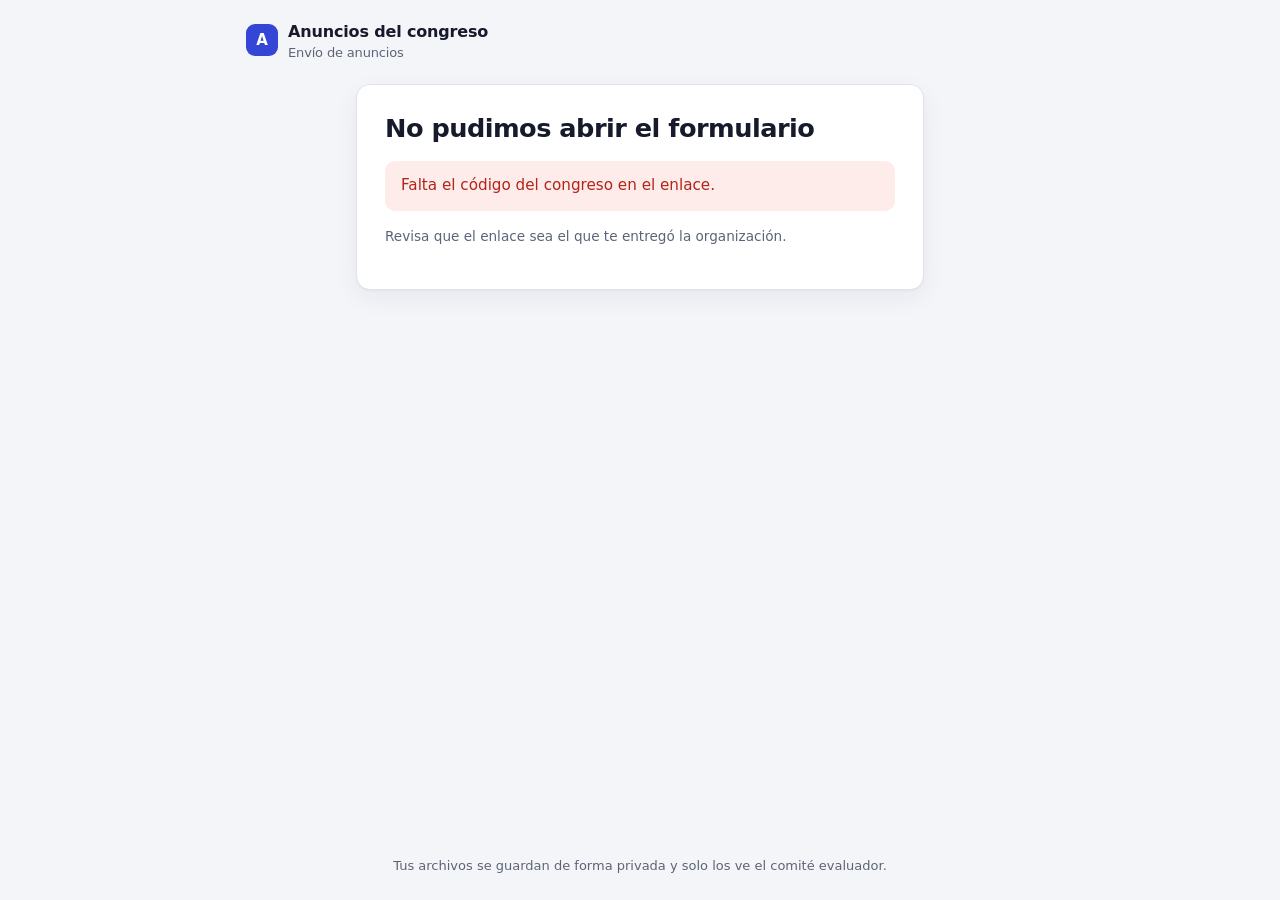
==== index.html @ 56f19eae "Página de envío y panel de evaluación Co-Authored-By: Claude Opus 5.5 <noreply@anthropic.com>" ====
<!DOCTYPE html>
<html lang="es">
<head>
  <meta charset="utf-8">
  <meta name="viewport" content="width=device-width, initial-scale=1">
  <meta http-equiv="Content-Security-Policy" content="default-src 'self'; script-src 'self'; style-src 'self' https://fonts.googleapis.com; font-src https://fonts.gstatic.com; connect-src https://script.google.com https://script.googleusercontent.com; img-src 'self' data:; base-uri 'none'; form-action 'none'">
  <meta name="referrer" content="no-referrer">
  <title>Envío de anuncios</title>
  <link rel="preconnect" href="https://fonts.googleapis.com">
  <link rel="preconnect" href="https://fonts.gstatic.com" crossorigin>
  <link href="https://fonts.googleapis.com/css2?family=Inter:wght@400;500;600;700&display=swap" rel="stylesheet">
  <link rel="stylesheet" href="styles.css">
</head>
<body>
  <header class="top">
    <div class="logo" data-inicial aria-hidden="true"></div>
    <div class="marca"><span data-marca></span><small>Envío de anuncios</small></div>
  </header>

  <main class="angosto">
    <div class="card">
      <div id="cargando" class="cargando"><div class="spinner"></div> Cargando…</div>
      <div id="error-inicial" hidden>
        <h1>No pudimos abrir el formulario</h1>
        <p class="msg err" id="error-inicial-texto"></p>
        <p class="hint">Revisa que el enlace sea el que te entregó la organización.</p>
      </div>

      <form id="form" hidden novalidate>
        <div class="etiqueta" id="congreso-codigo"></div>
        <h1 id="congreso-nombre"></h1>
        <p class="sub">Completa tus datos y sube el archivo de tu anuncio. Recibirás una confirmación por email.</p>

        <div class="campo">
          <label for="nombre">Nombre o empresa</label>
          <input type="text" id="nombre" maxlength="120" required autocomplete="organization">
        </div>
        <div class="campo">
          <label for="email">Email de contacto</label>
          <input type="email" id="email" maxlength="160" required autocomplete="email" inputmode="email">
        </div>
        <div class="campo">
          <label for="titulo">Título del anuncio</label>
          <input type="text" id="titulo" maxlength="200" required>
        </div>

        <!-- Campo trampa contra robots: las personas no lo ven -->
        <div class="trampa" aria-hidden="true">
          <label for="web">No llenar</label>
          <input type="text" id="web" tabindex="-1" autocomplete="off">
        </div>

        <div class="campo">
          <span class="label" id="archivo-label">Archivo del anuncio</span>
          <div class="zona" id="zona">
            <input type="file" id="archivo" aria-labelledby="archivo-label" required>
            <svg class="icono" viewBox="0 0 24 24" fill="none" stroke="currentColor" stroke-width="1.8" stroke-linecap="round" stroke-linejoin="round" aria-hidden="true">
              <path d="M12 16V4M7 9l5-5 5 5"/><path d="M20 16v2a2 2 0 0 1-2 2H6a2 2 0 0 1-2-2v-2"/>
            </svg>
            <div id="zona-texto">
              <div class="principal">Arrastra tu archivo aquí o haz clic para elegirlo</div>
              <div class="hint" id="formatos"></div>
            </div>
          </div>
        </div>

        <button class="btn bloque" type="submit" id="enviar">Enviar anuncio</button>

        <div class="progreso" id="progreso" hidden>
          <div class="barra"><div id="barra"></div></div>
          <div class="estado"><span id="estado">Preparando…</span><span id="porcentaje"></span></div>
        </div>
        <div class="msg err" id="error" role="alert" hidden></div>
      </form>

      <div id="exito" class="exito" hidden>
        <div class="check" aria-hidden="true">
          <svg width="28" height="28" viewBox="0 0 24 24" fill="none" stroke="currentColor" stroke-width="2.4" stroke-linecap="round" stroke-linejoin="round"><path d="M5 12.5l4.5 4.5L19 7.5"/></svg>
        </div>
        <h1>¡Anuncio recibido!</h1>
        <p class="sub">Tu código de envío es</p>
        <div class="codigo" id="codigo"></div>
        <p class="sub">Te enviamos una confirmación a <b id="exito-email"></b>.<br>Guarda este código para cualquier consulta.</p>
        <button class="btn sec" type="button" id="otro">Enviar otro anuncio</button>
      </div>
    </div>
  </main>

  <footer class="pie">Tus archivos se guardan de forma privada y solo los ve el comité evaluador.</footer>

  <script src="config.js"></script>
  <script src="api.js"></script>
  <script src="envio.js"></script>
</body>
</html>
---- styles.css ----
/* Estilos compartidos. Para adaptar a la marca de la empresa, cambia los colores de :root. */
:root {
  --bg: #f4f5f9;
  --surface: #ffffff;
  --surface-2: #f8f9fc;
  --ink: #161a2b;
  --muted: #5d6478;
  --line: #e1e4ee;
  --accent: #3446d6;
  --accent-ink: #ffffff;
  --accent-soft: #eceffd;
  --ok: #157a45;
  --ok-soft: #e3f6eb;
  --warn: #8a5a00;
  --warn-soft: #fdf3dc;
  --err: #b42318;
  --err-soft: #fdecea;
  --shadow: 0 1px 2px rgba(22, 26, 43, .04), 0 8px 24px rgba(22, 26, 43, .06);
  --radius: 14px;
  color-scheme: light;
}
@media (prefers-color-scheme: dark) {
  :root {
    --bg: #0f1220;
    --surface: #171b2e;
    --surface-2: #1d2238;
    --ink: #eef0f8;
    --muted: #a3a9be;
    --line: #2b3150;
    --accent: #7c8cff;
    --accent-ink: #0f1220;
    --accent-soft: #232a4d;
    --ok: #5fd39a;
    --ok-soft: #173326;
    --warn: #f2c25c;
    --warn-soft: #362b12;
    --err: #ff8a80;
    --err-soft: #3a1c1c;
    --shadow: 0 1px 2px rgba(0, 0, 0, .3), 0 8px 24px rgba(0, 0, 0, .25);
    color-scheme: dark;
  }
}

* { box-sizing: border-box; }
html, body { margin: 0; }
body {
  background: var(--bg);
  color: var(--ink);
  font: 16px/1.55 "Inter", system-ui, -apple-system, "Segoe UI", Roboto, sans-serif;
  -webkit-font-smoothing: antialiased;
  min-height: 100vh;
  display: flex;
  flex-direction: column;
}
a { color: var(--accent); }
[hidden] { display: none !important; }

/* Encabezado y pie */
.top {
  display: flex; align-items: center; gap: 10px;
  max-width: 820px; width: 100%; margin: 0 auto; padding: 20px 16px 0;
}
.logo {
  width: 32px; height: 32px; border-radius: 9px; background: var(--accent);
  display: grid; place-items: center; color: var(--accent-ink); font-weight: 700; font-size: 15px;
}
.marca { font-weight: 600; letter-spacing: -.01em; }
.marca small { display: block; font-weight: 400; color: var(--muted); font-size: 13px; line-height: 1.2; }
main { max-width: 820px; width: 100%; margin: 0 auto; padding: 24px 16px 48px; flex: 1; }
main.angosto { max-width: 600px; }
.pie { text-align: center; color: var(--muted); font-size: 13px; padding: 0 16px 24px; }

/* Tarjetas y textos */
.card {
  background: var(--surface); border: 1px solid var(--line); border-radius: var(--radius);
  box-shadow: var(--shadow); padding: 28px;
}
@media (max-width: 520px) { .card { padding: 20px; } }
h1 { font-size: 1.6rem; line-height: 1.25; letter-spacing: -.02em; margin: 0 0 6px; }
h2 { font-size: 1.25rem; letter-spacing: -.01em; margin: 0 0 4px; }
.sub { color: var(--muted); margin: 0; }
.etiqueta { font-size: .78rem; font-weight: 600; color: var(--muted); letter-spacing: .06em; text-transform: uppercase; }

/* Formularios */
.campo { margin-top: 18px; }
.campo label, .campo .label { display: block; font-weight: 600; font-size: .95rem; margin-bottom: 6px; }
input[type=text], input[type=email], input[type=number], textarea {
  width: 100%; padding: 11px 13px; border: 1px solid var(--line); border-radius: 10px;
  background: var(--surface-2); color: var(--ink); font: inherit; transition: border-color .15s, box-shadow .15s;
}
input:focus, textarea:focus { outline: none; border-color: var(--accent); box-shadow: 0 0 0 3px var(--accent-soft); }
textarea { min-height: 96px; resize: vertical; }
.hint { color: var(--muted); font-size: .85rem; margin-top: 6px; }
.trampa { position: absolute; left: -10000px; width: 1px; height: 1px; overflow: hidden; }

.btn {
  display: inline-flex; align-items: center; justify-content: center; gap: 8px;
  padding: 12px 18px; border-radius: 10px; border: 1px solid transparent;
  background: var(--accent); color: var(--accent-ink); font: inherit; font-weight: 600; cursor: pointer;
  transition: filter .15s, transform .05s;
}
.btn:hover { filter: brightness(1.06); }
.btn:active { transform: translateY(1px); }
.btn:disabled { opacity: .5; cursor: default; filter: none; transform: none; }
.btn.bloque { width: 100%; margin-top: 24px; }
.btn.sec { background: transparent; color: var(--accent); border-color: var(--line); }
.enlace-btn { background: none; border: 0; padding: 0; color: var(--accent); font: inherit; font-weight: 600; cursor: pointer; }

/* Zona para soltar archivos */
.zona {
  position: relative; border: 2px dashed var(--line); border-radius: 12px; background: var(--surface-2);
  padding: 26px 16px; text-align: center; cursor: pointer; transition: border-color .15s, background .15s;
}
.zona:hover, .zona.activa { border-color: var(--accent); background: var(--accent-soft); }
.zona input { position: absolute; inset: 0; opacity: 0; cursor: pointer; }
.zona .icono { width: 36px; height: 36px; margin: 0 auto 8px; color: var(--accent); }
.zona .principal { font-weight: 600; }
.zona .archivo { font-weight: 600; word-break: break-all; }

/* Progreso */
.barra { height: 8px; border-radius: 99px; background: var(--accent-soft); overflow: hidden; }
.barra > div { height: 100%; width: 0; background: var(--accent); border-radius: 99px; transition: width .35s ease; }
.progreso { margin-top: 20px; }
.progreso .estado { display: flex; justify-content: space-between; font-size: .88rem; color: var(--muted); margin-top: 8px; }

/* Mensajes */
.msg { padding: 13px 16px; border-radius: 10px; margin-top: 16px; font-size: .95rem; }
.msg.err { background: var(--err-soft); color: var(--err); }
.msg.ok { background: var(--ok-soft); color: var(--ok); }
.msg.warn { background: var(--warn-soft); color: var(--warn); }
.cargando { display: flex; align-items: center; justify-content: center; gap: 10px; color: var(--muted); padding: 48px 0; }
.spinner { width: 18px; height: 18px; border-radius: 50%; border: 2px solid var(--line); border-top-color: var(--accent);
           animation: girar .8s linear infinite; }
@keyframes girar { to { transform: rotate(360deg); } }

/* Éxito */
.exito { text-align: center; padding: 8px 0; }
.exito .check { width: 56px; height: 56px; border-radius: 50%; background: var(--ok-soft); color: var(--ok);
                display: grid; place-items: center; margin: 0 auto 14px; }
.codigo { display: inline-block; font-size: 1.7rem; font-weight: 700; letter-spacing: .05em; padding: 10px 18px;
          border-radius: 10px; background: var(--surface-2); border: 1px solid var(--line); margin: 14px 0; }

#otro { margin-top: 20px; }

/* Panel de evaluación */
.cabecera { display: flex; justify-content: space-between; align-items: flex-end; gap: 16px; flex-wrap: wrap; margin-bottom: 20px; }
.avance { min-width: 200px; font-size: .9rem; color: var(--muted); }
.avance .barra { margin-top: 6px; }
.lista { display: grid; gap: 10px; }
.item {
  display: flex; justify-content: space-between; align-items: center; gap: 14px; width: 100%; text-align: left;
  background: var(--surface); border: 1px solid var(--line); border-radius: 12px; padding: 16px 18px;
  font: inherit; color: inherit; cursor: pointer; box-shadow: var(--shadow); transition: border-color .15s, transform .1s;
}
.item:hover { border-color: var(--accent); }
.item:active { transform: translateY(1px); }
.item .tit { font-weight: 600; }
.item .meta { font-size: .85rem; color: var(--muted); }
.chip { flex-shrink: 0; font-size: .8rem; font-weight: 600; padding: 5px 11px; border-radius: 99px; white-space: nowrap; }
.chip.pend { background: var(--warn-soft); color: var(--warn); }
.chip.ok { background: var(--ok-soft); color: var(--ok); }
.volver { margin-bottom: 14px; }
.vista {
  margin: 20px 0 12px; background: var(--surface-2); border: 1px solid var(--line); border-radius: 12px;
  display: flex; align-items: center; justify-content: center; min-height: 220px; overflow: hidden;
}
.vista img { max-width: 100%; max-height: 72vh; display: block; }
.vista .vacia { color: var(--muted); padding: 28px; text-align: center; font-size: .92rem; }
.original { font-size: .9rem; }
.criterio { border-top: 1px solid var(--line); padding: 18px 0 4px; margin-top: 18px; }
.criterio .nom { font-weight: 600; }
.criterio .peso { font-size: .8rem; color: var(--muted); font-weight: 500; margin-left: 6px; }
.criterio .desc { font-size: .9rem; color: var(--muted); margin: 2px 0 10px; }
.escala { display: flex; flex-wrap: wrap; gap: 8px; }
.escala label { position: relative; }
.escala input { position: absolute; opacity: 0; width: 1px; height: 1px; }
.escala span {
  display: inline-flex; align-items: center; justify-content: center; min-width: 48px; height: 44px; padding: 0 12px;
  border: 1px solid var(--line); border-radius: 10px; background: var(--surface-2); cursor: pointer; font-weight: 600;
  transition: background .15s, border-color .15s;
}
.escala span:hover { border-color: var(--accent); }
.escala input:checked + span { background: var(--accent); color: var(--accent-ink); border-color: var(--accent); }
.escala input:focus-visible + span { outline: 2px solid var(--accent); outline-offset: 2px; }
.escala input:disabled + span { cursor: default; opacity: .7; }
.extremos { display: flex; justify-content: space-between; font-size: .75rem; color: var(--muted); max-width: 380px; margin-top: 6px; }

@media (prefers-reduced-motion: reduce) {
  * { transition: none !important; animation: none !important; }
}
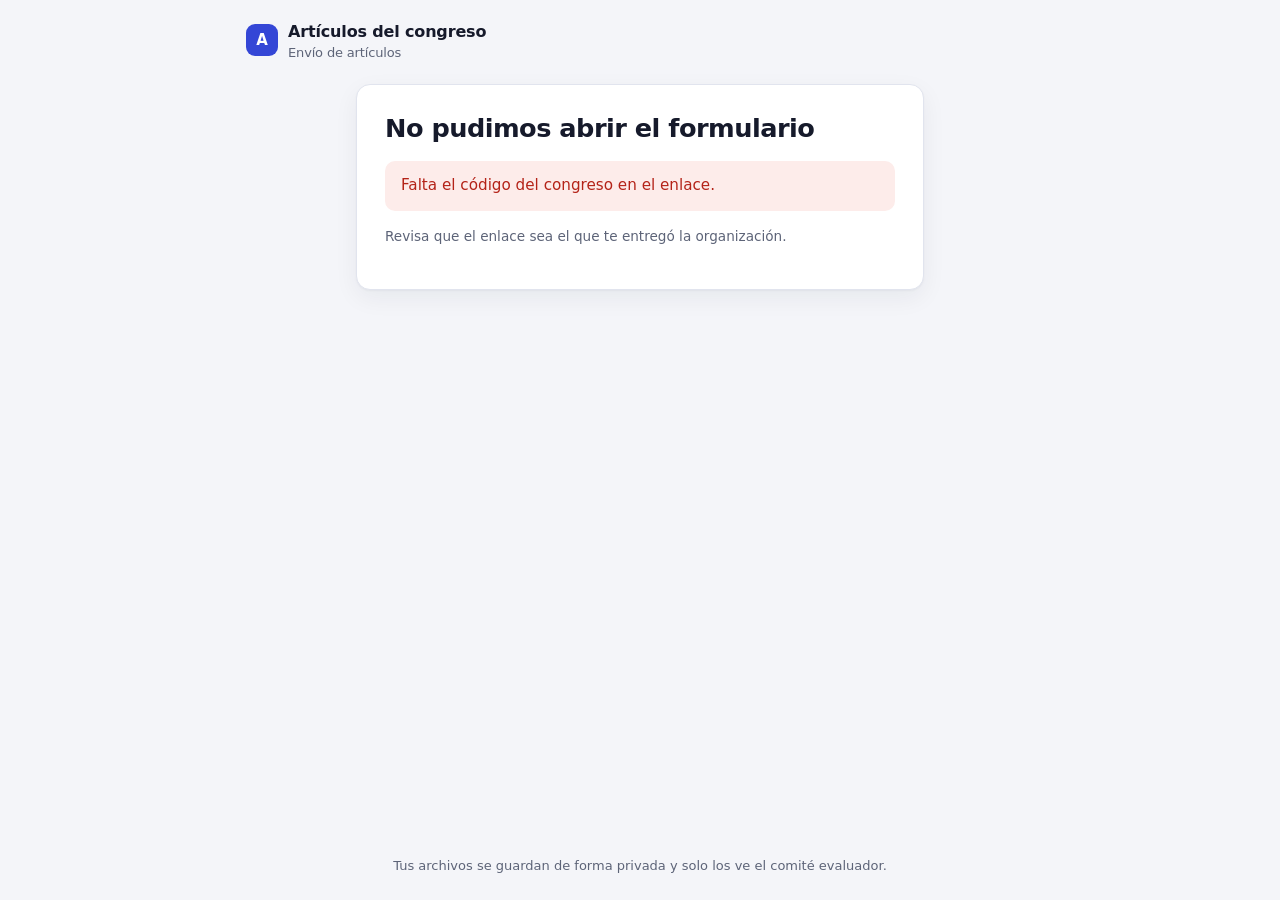
==== commit 8948d20c: "Artículos en vez de anuncios, DOCX y lectura completa para evaluadores Co-Authored-By: Claude Opus 5" ====
--- a/index.html
+++ b/index.html
@@ -5,7 +5,7 @@
   <meta name="viewport" content="width=device-width, initial-scale=1">
   <meta http-equiv="Content-Security-Policy" content="default-src 'self'; script-src 'self'; style-src 'self' https://fonts.googleapis.com; font-src https://fonts.gstatic.com; connect-src https://script.google.com https://script.googleusercontent.com; img-src 'self' data:; base-uri 'none'; form-action 'none'">
   <meta name="referrer" content="no-referrer">
-  <title>Envío de anuncios</title>
+  <title>Envío de artículos</title>
   <link rel="preconnect" href="https://fonts.googleapis.com">
   <link rel="preconnect" href="https://fonts.gstatic.com" crossorigin>
   <link href="https://fonts.googleapis.com/css2?family=Inter:wght@400;500;600;700&display=swap" rel="stylesheet">
@@ -14,7 +14,7 @@
 <body>
   <header class="top">
     <div class="logo" data-inicial aria-hidden="true"></div>
-    <div class="marca"><span data-marca></span><small>Envío de anuncios</small></div>
+    <div class="marca"><span data-marca></span><small>Envío de artículos</small></div>
   </header>
 
   <main class="angosto">
@@ -29,7 +29,7 @@
       <form id="form" hidden novalidate>
         <div class="etiqueta" id="congreso-codigo"></div>
         <h1 id="congreso-nombre"></h1>
-        <p class="sub">Completa tus datos y sube el archivo de tu anuncio. Recibirás una confirmación por email.</p>
+        <p class="sub">Completa tus datos y sube el archivo de tu artículo. Recibirás una confirmación por email.</p>
 
         <div class="campo">
           <label for="nombre">Nombre o empresa</label>
@@ -40,7 +40,7 @@
           <input type="email" id="email" maxlength="160" required autocomplete="email" inputmode="email">
         </div>
         <div class="campo">
-          <label for="titulo">Título del anuncio</label>
+          <label for="titulo">Título del artículo</label>
           <input type="text" id="titulo" maxlength="200" required>
         </div>
 
@@ -51,7 +51,7 @@
         </div>
 
         <div class="campo">
-          <span class="label" id="archivo-label">Archivo del anuncio</span>
+          <span class="label" id="archivo-label">Archivo del artículo</span>
           <div class="zona" id="zona">
             <input type="file" id="archivo" aria-labelledby="archivo-label" required>
             <svg class="icono" viewBox="0 0 24 24" fill="none" stroke="currentColor" stroke-width="1.8" stroke-linecap="round" stroke-linejoin="round" aria-hidden="true">
@@ -64,7 +64,7 @@
           </div>
         </div>
 
-        <button class="btn bloque" type="submit" id="enviar">Enviar anuncio</button>
+        <button class="btn bloque" type="submit" id="enviar">Enviar artículo</button>
 
         <div class="progreso" id="progreso" hidden>
           <div class="barra"><div id="barra"></div></div>
@@ -77,11 +77,11 @@
         <div class="check" aria-hidden="true">
           <svg width="28" height="28" viewBox="0 0 24 24" fill="none" stroke="currentColor" stroke-width="2.4" stroke-linecap="round" stroke-linejoin="round"><path d="M5 12.5l4.5 4.5L19 7.5"/></svg>
         </div>
-        <h1>¡Anuncio recibido!</h1>
+        <h1>¡Artículo recibido!</h1>
         <p class="sub">Tu código de envío es</p>
         <div class="codigo" id="codigo"></div>
         <p class="sub">Te enviamos una confirmación a <b id="exito-email"></b>.<br>Guarda este código para cualquier consulta.</p>
-        <button class="btn sec" type="button" id="otro">Enviar otro anuncio</button>
+        <button class="btn sec" type="button" id="otro">Enviar otro artículo</button>
       </div>
     </div>
   </main>
--- a/styles.css
+++ b/styles.css
@@ -166,7 +166,9 @@
 }
 .vista img { max-width: 100%; max-height: 72vh; display: block; }
 .vista .vacia { color: var(--muted); padding: 28px; text-align: center; font-size: .92rem; }
-.original { font-size: .9rem; }
+.original { display: flex; flex-wrap: wrap; gap: 10px; align-items: center; font-size: .95rem; }
+.vista.con-lector { min-height: 0; background: transparent; }
+.lector { width: 100%; height: 78vh; border: 0; display: block; background: #fff; }
 .criterio { border-top: 1px solid var(--line); padding: 18px 0 4px; margin-top: 18px; }
 .criterio .nom { font-weight: 600; }
 .criterio .peso { font-size: .8rem; color: var(--muted); font-weight: 500; margin-left: 6px; }
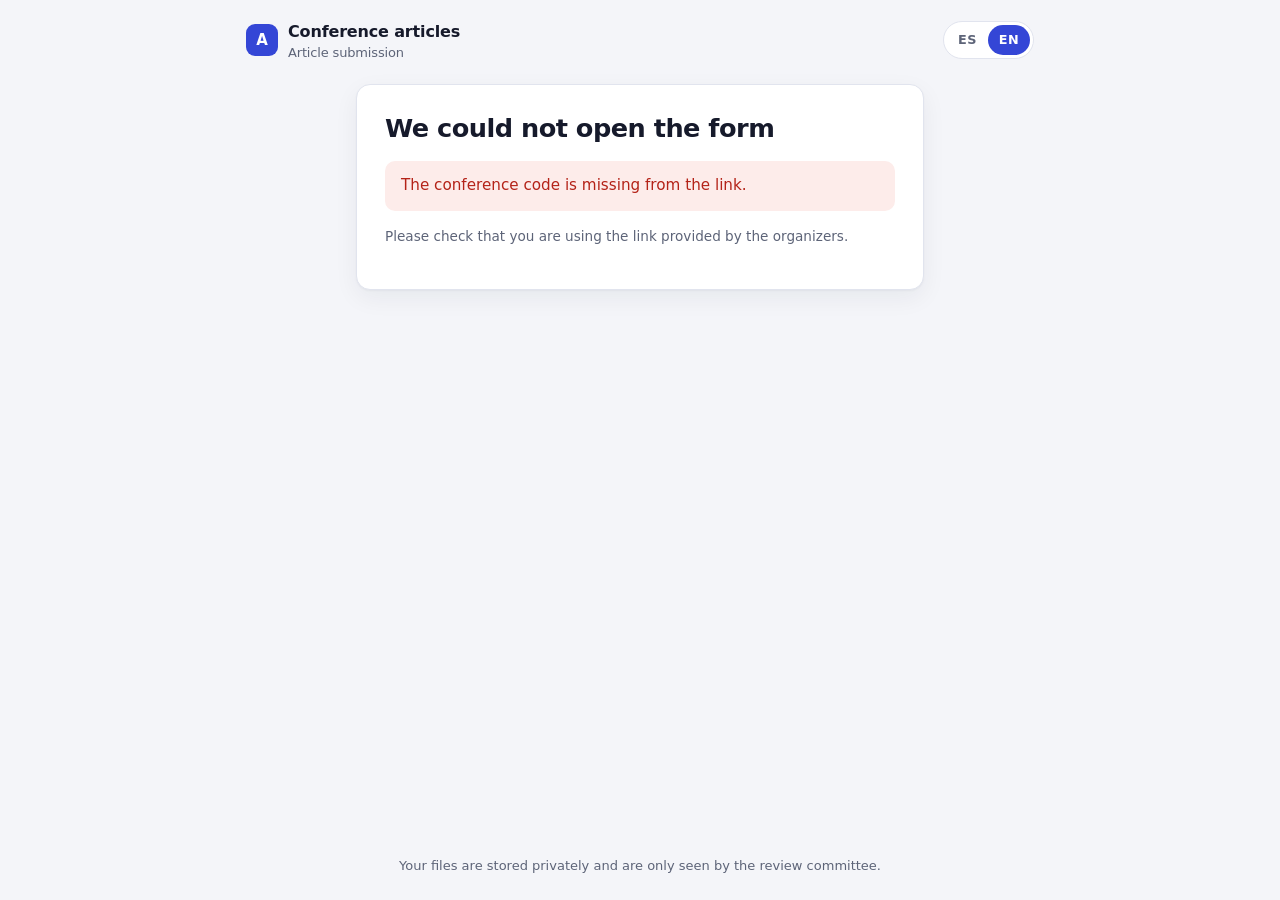
==== commit ee0bd687: "Página bilingüe español/inglés con selector de idioma Co-Authored-By: Claude Opus 5.5 <noreply@anthr" ====
--- a/index.html
+++ b/index.html
@@ -5,7 +5,7 @@
   <meta name="viewport" content="width=device-width, initial-scale=1">
   <meta http-equiv="Content-Security-Policy" content="default-src 'self'; script-src 'self'; style-src 'self' https://fonts.googleapis.com; font-src https://fonts.gstatic.com; connect-src https://script.google.com https://script.googleusercontent.com; img-src 'self' data:; base-uri 'none'; form-action 'none'">
   <meta name="referrer" content="no-referrer">
-  <title>Envío de artículos</title>
+  <title>Envío de artículos · Article submission</title>
   <link rel="preconnect" href="https://fonts.googleapis.com">
   <link rel="preconnect" href="https://fonts.gstatic.com" crossorigin>
   <link href="https://fonts.googleapis.com/css2?family=Inter:wght@400;500;600;700&display=swap" rel="stylesheet">
@@ -14,33 +14,37 @@
 <body>
   <header class="top">
     <div class="logo" data-inicial aria-hidden="true"></div>
-    <div class="marca"><span data-marca></span><small>Envío de artículos</small></div>
+    <div class="marca"><span data-marca></span><small data-t="sub_envio"></small></div>
+    <div class="idioma" role="group" aria-label="Idioma / Language">
+      <button type="button" data-lang="es" lang="es" title="Español">ES</button>
+      <button type="button" data-lang="en" lang="en" title="English">EN</button>
+    </div>
   </header>
 
   <main class="angosto">
     <div class="card">
-      <div id="cargando" class="cargando"><div class="spinner"></div> Cargando…</div>
+      <div id="cargando" class="cargando"><div class="spinner"></div> <span data-t="cargando"></span></div>
       <div id="error-inicial" hidden>
-        <h1>No pudimos abrir el formulario</h1>
+        <h1 data-t="e_form_titulo"></h1>
         <p class="msg err" id="error-inicial-texto"></p>
-        <p class="hint">Revisa que el enlace sea el que te entregó la organización.</p>
+        <p class="hint" data-t="e_form_hint"></p>
       </div>
 
       <form id="form" hidden novalidate>
         <div class="etiqueta" id="congreso-codigo"></div>
         <h1 id="congreso-nombre"></h1>
-        <p class="sub">Completa tus datos y sube el archivo de tu artículo. Recibirás una confirmación por email.</p>
+        <p class="sub" data-t="intro"></p>
 
         <div class="campo">
-          <label for="nombre">Nombre o empresa</label>
+          <label for="nombre" data-t="nombre"></label>
           <input type="text" id="nombre" maxlength="120" required autocomplete="organization">
         </div>
         <div class="campo">
-          <label for="email">Email de contacto</label>
+          <label for="email" data-t="email"></label>
           <input type="email" id="email" maxlength="160" required autocomplete="email" inputmode="email">
         </div>
         <div class="campo">
-          <label for="titulo">Título del artículo</label>
+          <label for="titulo" data-t="titulo"></label>
           <input type="text" id="titulo" maxlength="200" required>
         </div>
 
@@ -51,24 +55,21 @@
         </div>
 
         <div class="campo">
-          <span class="label" id="archivo-label">Archivo del artículo</span>
+          <span class="label" id="archivo-label" data-t="archivo"></span>
           <div class="zona" id="zona">
             <input type="file" id="archivo" aria-labelledby="archivo-label" required>
             <svg class="icono" viewBox="0 0 24 24" fill="none" stroke="currentColor" stroke-width="1.8" stroke-linecap="round" stroke-linejoin="round" aria-hidden="true">
               <path d="M12 16V4M7 9l5-5 5 5"/><path d="M20 16v2a2 2 0 0 1-2 2H6a2 2 0 0 1-2-2v-2"/>
             </svg>
-            <div id="zona-texto">
-              <div class="principal">Arrastra tu archivo aquí o haz clic para elegirlo</div>
-              <div class="hint" id="formatos"></div>
-            </div>
+            <div id="zona-texto"></div>
           </div>
         </div>
 
-        <button class="btn bloque" type="submit" id="enviar">Enviar artículo</button>
+        <button class="btn bloque" type="submit" id="enviar" data-t="enviar"></button>
 
         <div class="progreso" id="progreso" hidden>
           <div class="barra"><div id="barra"></div></div>
-          <div class="estado"><span id="estado">Preparando…</span><span id="porcentaje"></span></div>
+          <div class="estado"><span id="estado"></span><span id="porcentaje"></span></div>
         </div>
         <div class="msg err" id="error" role="alert" hidden></div>
       </form>
@@ -77,18 +78,19 @@
         <div class="check" aria-hidden="true">
           <svg width="28" height="28" viewBox="0 0 24 24" fill="none" stroke="currentColor" stroke-width="2.4" stroke-linecap="round" stroke-linejoin="round"><path d="M5 12.5l4.5 4.5L19 7.5"/></svg>
         </div>
-        <h1>¡Artículo recibido!</h1>
-        <p class="sub">Tu código de envío es</p>
+        <h1 data-t="exito_titulo"></h1>
+        <p class="sub" data-t="exito_codigo"></p>
         <div class="codigo" id="codigo"></div>
-        <p class="sub">Te enviamos una confirmación a <b id="exito-email"></b>.<br>Guarda este código para cualquier consulta.</p>
-        <button class="btn sec" type="button" id="otro">Enviar otro artículo</button>
+        <p class="sub"><span data-t="exito_email"></span> <b id="exito-email"></b>.<br><span data-t="exito_guarda"></span></p>
+        <button class="btn sec" type="button" id="otro" data-t="otro"></button>
       </div>
     </div>
   </main>
 
-  <footer class="pie">Tus archivos se guardan de forma privada y solo los ve el comité evaluador.</footer>
+  <footer class="pie" data-t="pie_envio"></footer>
 
   <script src="config.js"></script>
+  <script src="i18n.js"></script>
   <script src="api.js"></script>
   <script src="envio.js"></script>
 </body>
--- a/styles.css
+++ b/styles.css
@@ -68,6 +68,13 @@
 .marca small { display: block; font-weight: 400; color: var(--muted); font-size: 13px; line-height: 1.2; }
 main { max-width: 820px; width: 100%; margin: 0 auto; padding: 24px 16px 48px; flex: 1; }
 main.angosto { max-width: 600px; }
+.idioma { margin-left: auto; display: inline-flex; border: 1px solid var(--line); border-radius: 99px; padding: 3px;
+          background: var(--surface); }
+.idioma button { border: 0; background: transparent; color: var(--muted); font: inherit; font-size: .8rem; font-weight: 600;
+                 padding: 5px 11px; border-radius: 99px; cursor: pointer; letter-spacing: .03em; }
+.idioma button:hover { color: var(--ink); }
+.idioma button.activo { background: var(--accent); color: var(--accent-ink); }
+.idioma button:focus-visible { outline: 2px solid var(--accent); outline-offset: 2px; }
 .pie { text-align: center; color: var(--muted); font-size: 13px; padding: 0 16px 24px; }
 
 /* Tarjetas y textos */
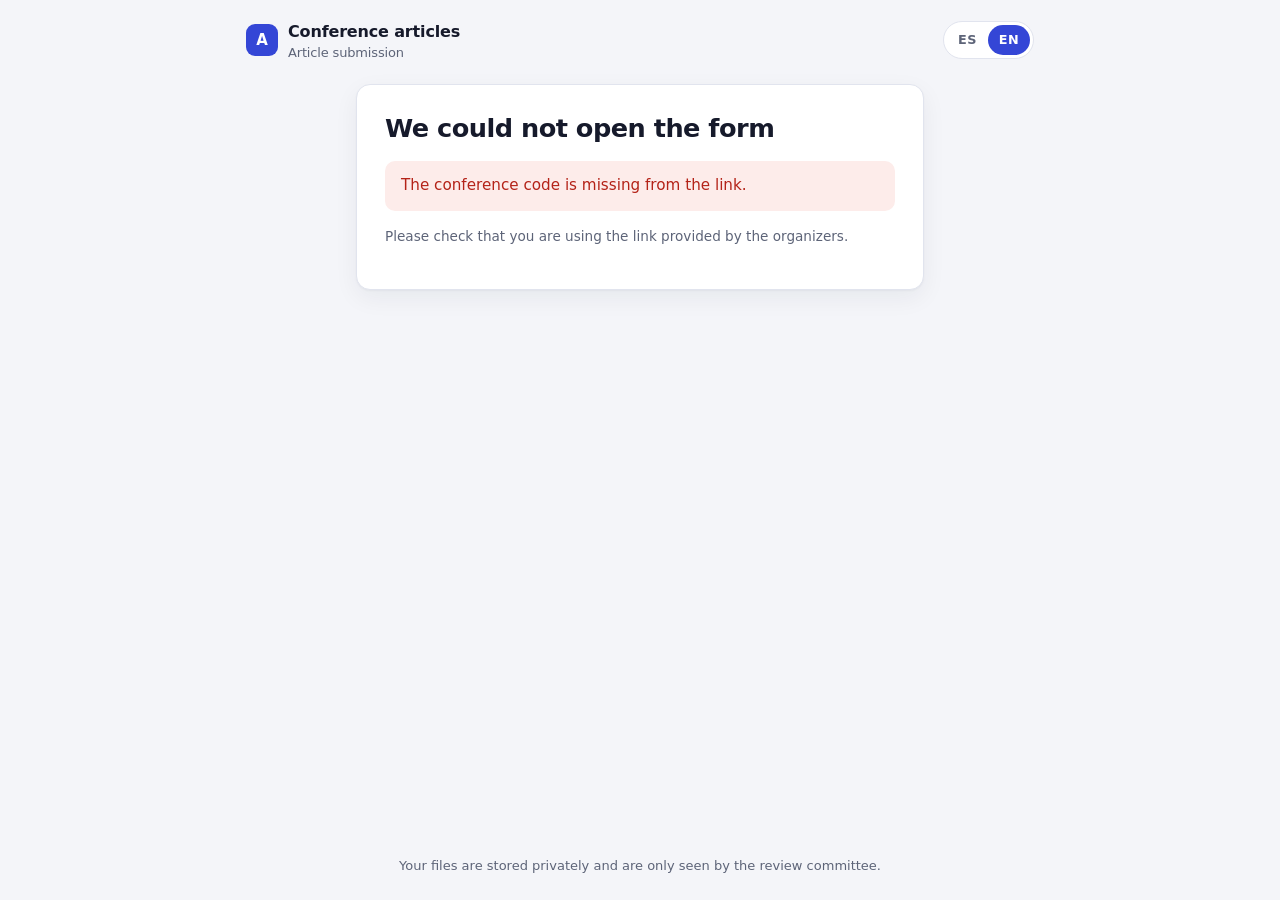
==== commit 736bf9f1: "Guardar y pasar al siguiente, y filtro de pendientes en el panel Co-Authored-By: Claude Opus 5.5 <no" ====
--- a/index.html
+++ b/index.html
@@ -9,7 +9,7 @@
   <link rel="preconnect" href="https://fonts.googleapis.com">
   <link rel="preconnect" href="https://fonts.gstatic.com" crossorigin>
   <link href="https://fonts.googleapis.com/css2?family=Inter:wght@400;500;600;700&display=swap" rel="stylesheet">
-  <link rel="stylesheet" href="styles.css">
+  <link rel="stylesheet" href="styles.css?v=20261119d">
 </head>
 <body>
   <header class="top">
@@ -34,6 +34,7 @@
         <div class="etiqueta" id="congreso-codigo"></div>
         <h1 id="congreso-nombre"></h1>
         <p class="sub" data-t="intro"></p>
+        <p class="plazo" id="plazo" hidden></p>
 
         <div class="campo">
           <label for="nombre" data-t="nombre"></label>
@@ -89,9 +90,9 @@
 
   <footer class="pie" data-t="pie_envio"></footer>
 
-  <script src="config.js"></script>
-  <script src="i18n.js"></script>
-  <script src="api.js"></script>
-  <script src="envio.js"></script>
+  <script src="config.js?v=20261119d"></script>
+  <script src="i18n.js?v=20261119d"></script>
+  <script src="api.js?v=20261119d"></script>
+  <script src="envio.js?v=20261119d"></script>
 </body>
 </html>
--- a/styles.css
+++ b/styles.css
@@ -68,6 +68,10 @@
 .marca small { display: block; font-weight: 400; color: var(--muted); font-size: 13px; line-height: 1.2; }
 main { max-width: 820px; width: 100%; margin: 0 auto; padding: 24px 16px 48px; flex: 1; }
 main.angosto { max-width: 600px; }
+.plazo { display: inline-flex; align-items: center; gap: 8px; margin: 12px 0 0; padding: 6px 12px; border-radius: 99px;
+         background: var(--accent-soft); color: var(--accent); font-size: .85rem; font-weight: 600; }
+.plazo::before { content: ""; width: 7px; height: 7px; border-radius: 50%; background: currentColor; flex-shrink: 0; }
+.plazo.urgente { background: var(--warn-soft); color: var(--warn); }
 .idioma { margin-left: auto; display: inline-flex; border: 1px solid var(--line); border-radius: 99px; padding: 3px;
           background: var(--surface); }
 .idioma button { border: 0; background: transparent; color: var(--muted); font: inherit; font-size: .8rem; font-weight: 600;
@@ -166,7 +170,14 @@
 .chip { flex-shrink: 0; font-size: .8rem; font-weight: 600; padding: 5px 11px; border-radius: 99px; white-space: nowrap; }
 .chip.pend { background: var(--warn-soft); color: var(--warn); }
 .chip.ok { background: var(--ok-soft); color: var(--ok); }
-.volver { margin-bottom: 14px; }
+.barra-detalle { display: flex; justify-content: space-between; align-items: center; gap: 12px; margin-bottom: 14px; }
+#d-aviso .msg { margin: 0 0 14px; }
+.filtros { display: flex; flex-wrap: wrap; gap: 8px; margin-bottom: 14px; }
+.filtros button { border: 1px solid var(--line); background: var(--surface); color: var(--muted); font: inherit;
+                  font-size: .88rem; font-weight: 600; padding: 7px 14px; border-radius: 99px; cursor: pointer; }
+.filtros button:hover { color: var(--ink); border-color: var(--accent); }
+.filtros button.activo { background: var(--accent); border-color: var(--accent); color: var(--accent-ink); }
+.filtros button:focus-visible { outline: 2px solid var(--accent); outline-offset: 2px; }
 .vista {
   margin: 20px 0 12px; background: var(--surface-2); border: 1px solid var(--line); border-radius: 12px;
   display: flex; align-items: center; justify-content: center; min-height: 220px; overflow: hidden;
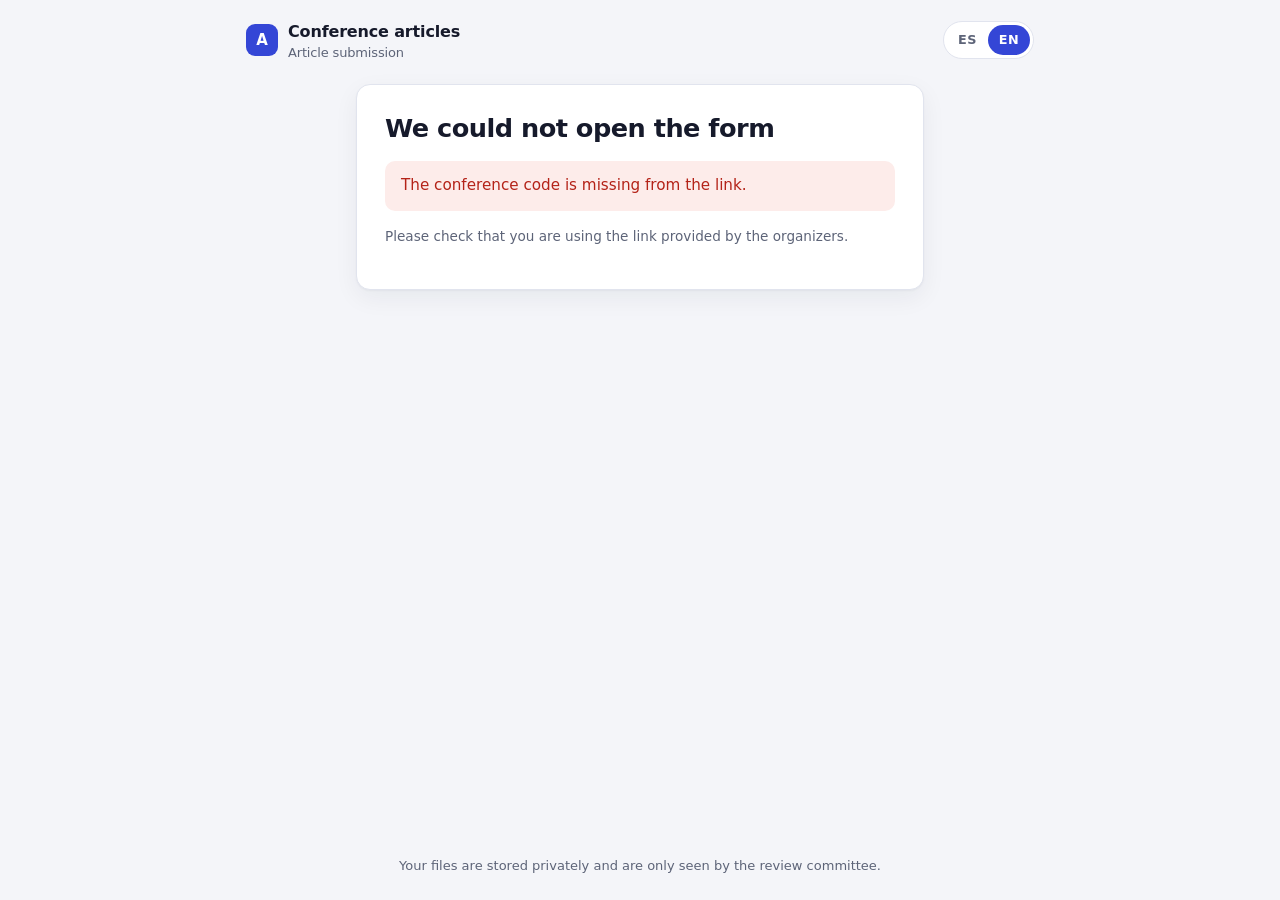
==== commit c19541c9: "Reemplazo de archivo con enlace privado y aviso a evaluadores Co-Authored-By: Claude Opus 5.5 <norep" ====
--- a/index.html
+++ b/index.html
@@ -9,7 +9,7 @@
   <link rel="preconnect" href="https://fonts.googleapis.com">
   <link rel="preconnect" href="https://fonts.gstatic.com" crossorigin>
   <link href="https://fonts.googleapis.com/css2?family=Inter:wght@400;500;600;700&display=swap" rel="stylesheet">
-  <link rel="stylesheet" href="styles.css?v=20261119d">
+  <link rel="stylesheet" href="styles.css?v=20261119e">
 </head>
 <body>
   <header class="top">
@@ -90,9 +90,10 @@
 
   <footer class="pie" data-t="pie_envio"></footer>
 
-  <script src="config.js?v=20261119d"></script>
-  <script src="i18n.js?v=20261119d"></script>
-  <script src="api.js?v=20261119d"></script>
-  <script src="envio.js?v=20261119d"></script>
+  <script src="config.js?v=20261119e"></script>
+  <script src="i18n.js?v=20261119e"></script>
+  <script src="api.js?v=20261119e"></script>
+  <script src="subida.js?v=20261119e"></script>
+  <script src="envio.js?v=20261119e"></script>
 </body>
 </html>
--- a/styles.css
+++ b/styles.css
@@ -167,11 +167,15 @@
 .item:active { transform: translateY(1px); }
 .item .tit { font-weight: 600; }
 .item .meta { font-size: .85rem; color: var(--muted); }
+.chips { display: flex; flex-wrap: wrap; justify-content: flex-end; gap: 6px; flex-shrink: 0; }
 .chip { flex-shrink: 0; font-size: .8rem; font-weight: 600; padding: 5px 11px; border-radius: 99px; white-space: nowrap; }
 .chip.pend { background: var(--warn-soft); color: var(--warn); }
 .chip.ok { background: var(--ok-soft); color: var(--ok); }
 .barra-detalle { display: flex; justify-content: space-between; align-items: center; gap: 12px; margin-bottom: 14px; }
 #d-aviso .msg { margin: 0 0 14px; }
+.version-actual { margin-top: 18px; padding: 12px 14px; border-radius: 10px; background: var(--surface-2);
+                  border: 1px solid var(--line); font-size: .92rem; }
+.version-actual .hint { margin-top: 2px; }
 .filtros { display: flex; flex-wrap: wrap; gap: 8px; margin-bottom: 14px; }
 .filtros button { border: 1px solid var(--line); background: var(--surface); color: var(--muted); font: inherit;
                   font-size: .88rem; font-weight: 600; padding: 7px 14px; border-radius: 99px; cursor: pointer; }
